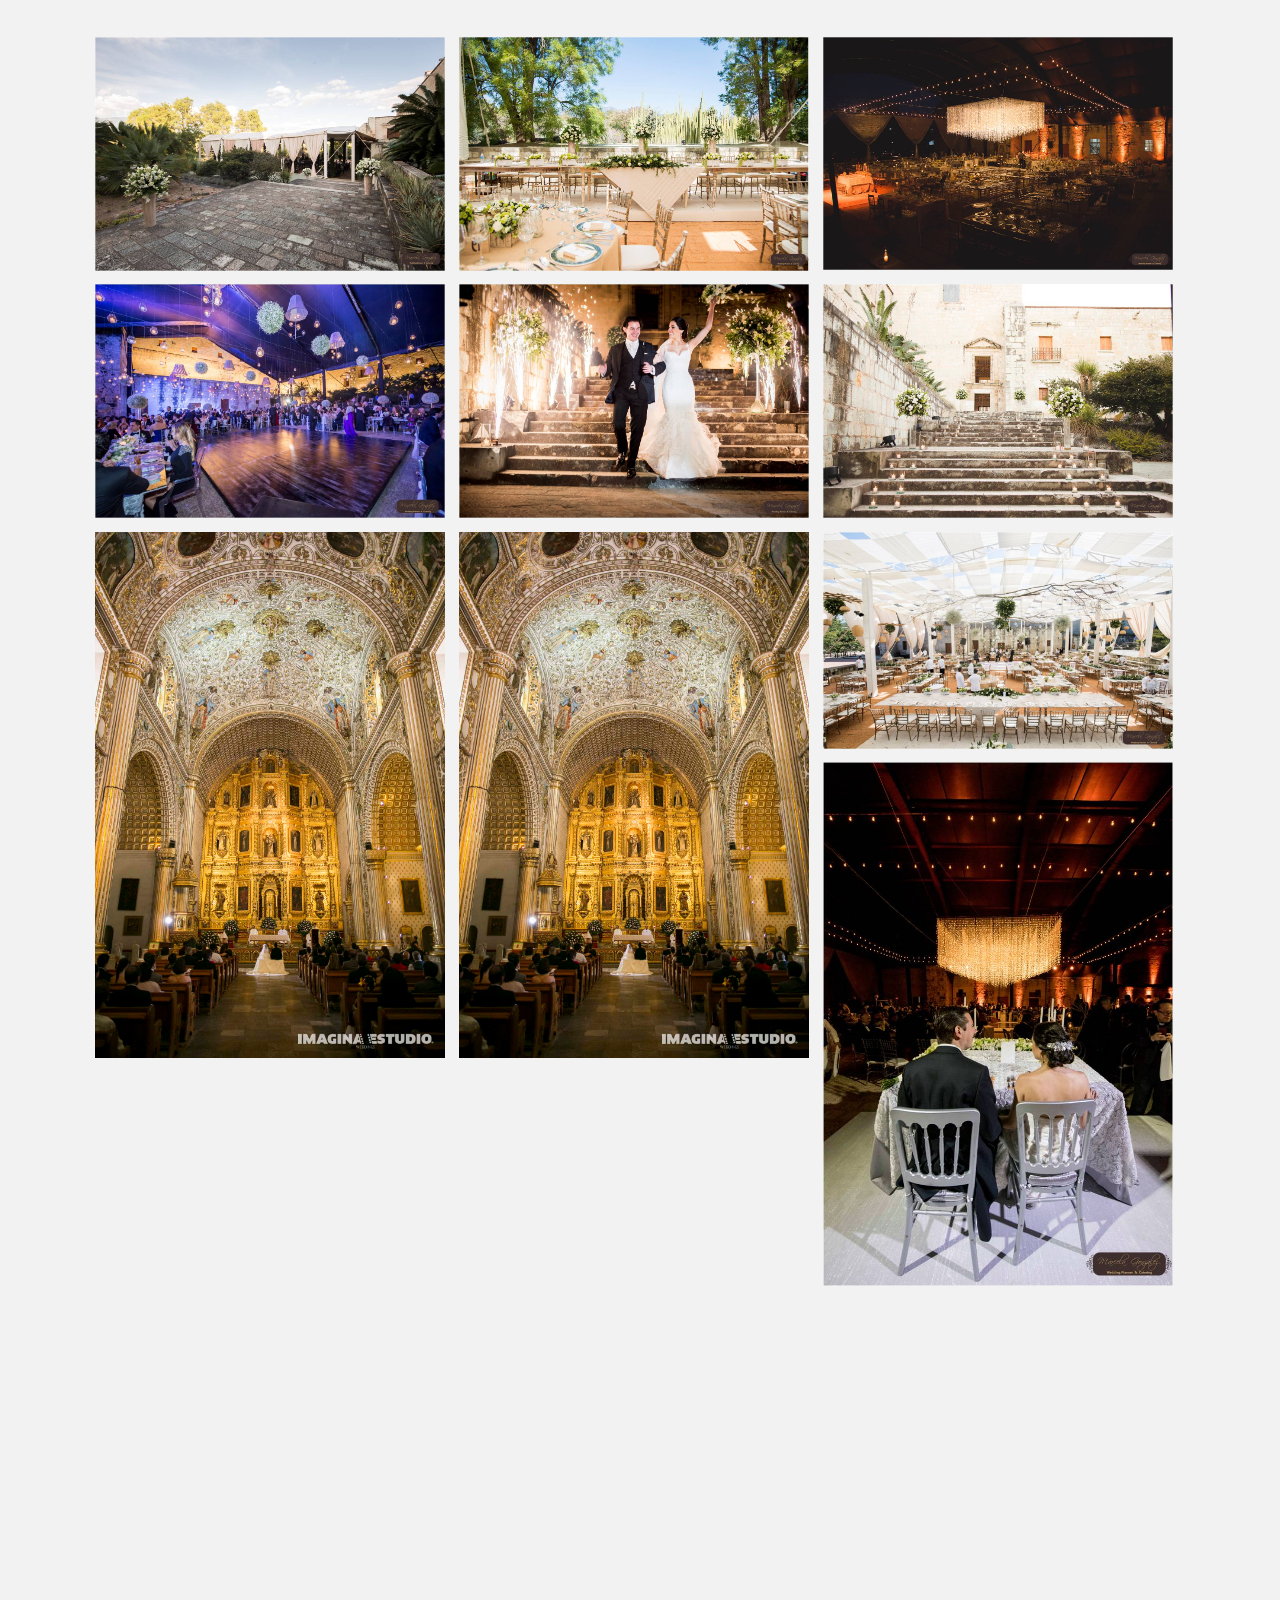
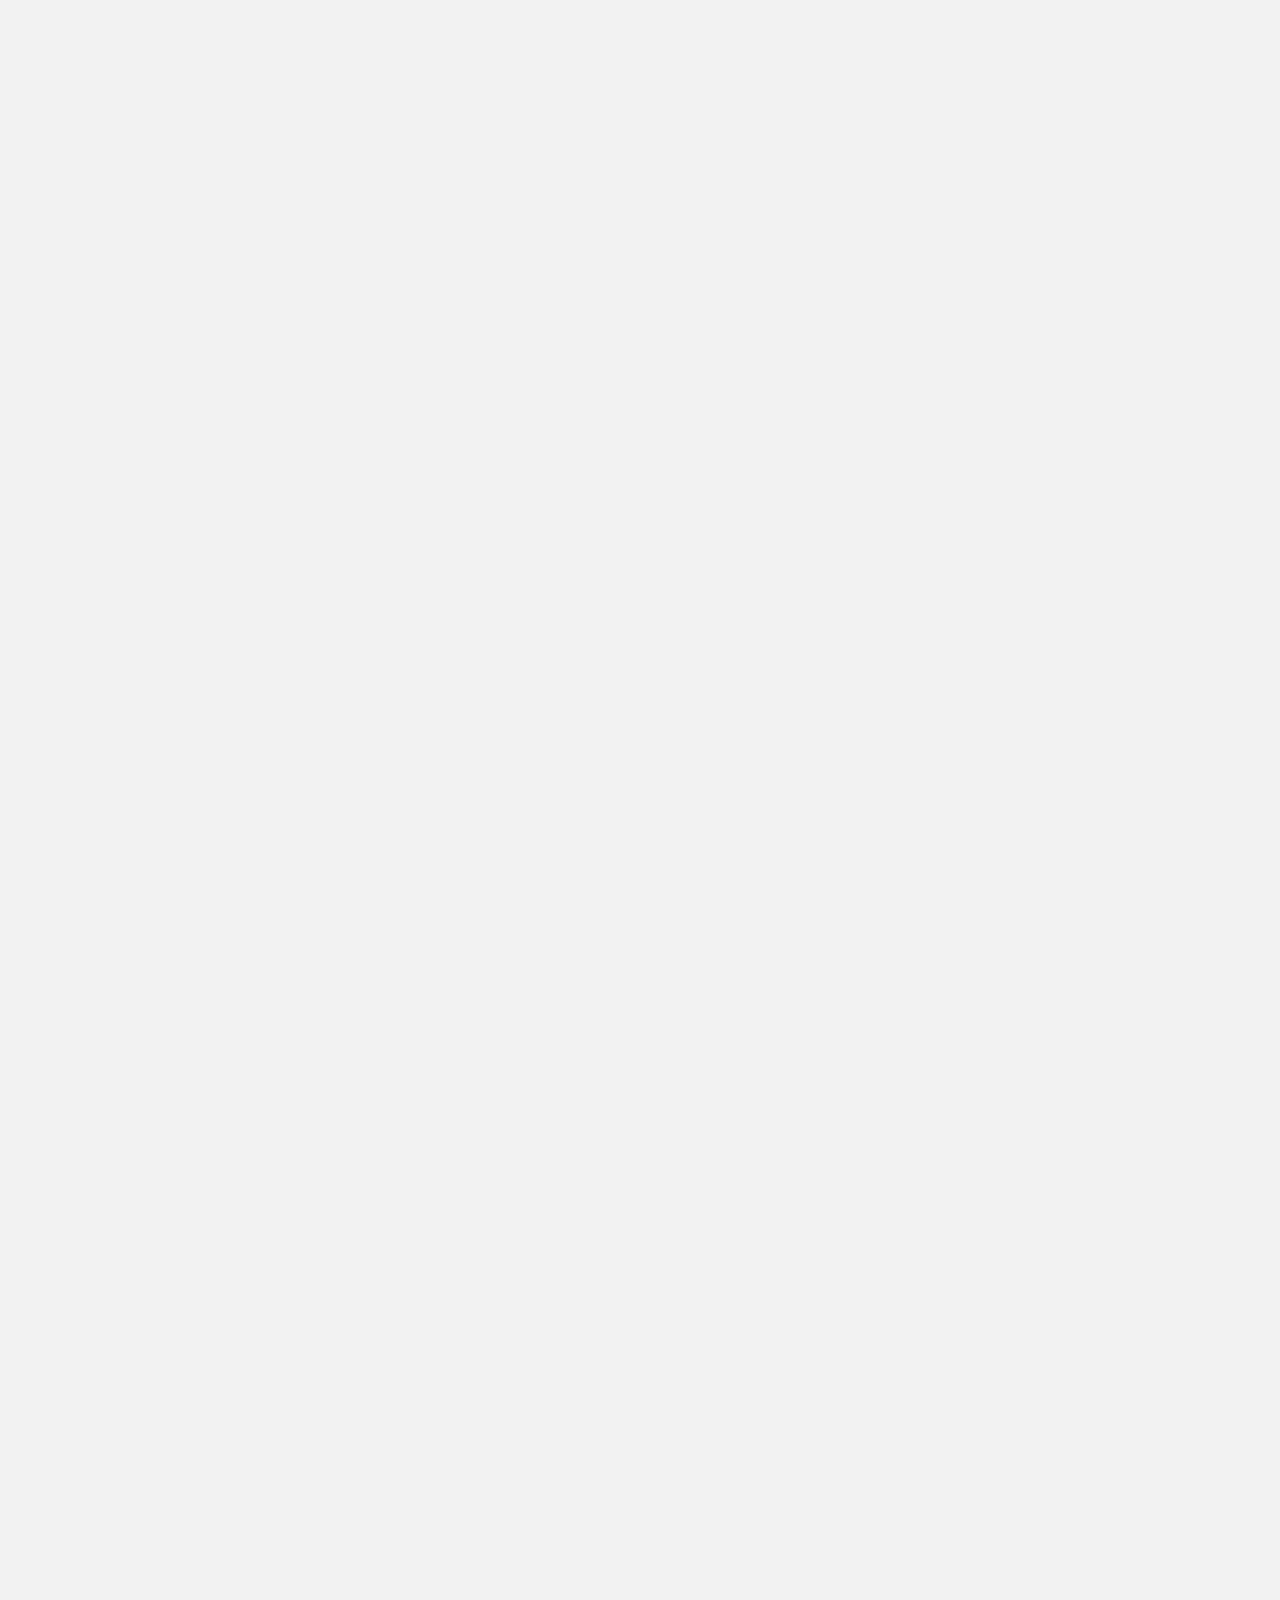
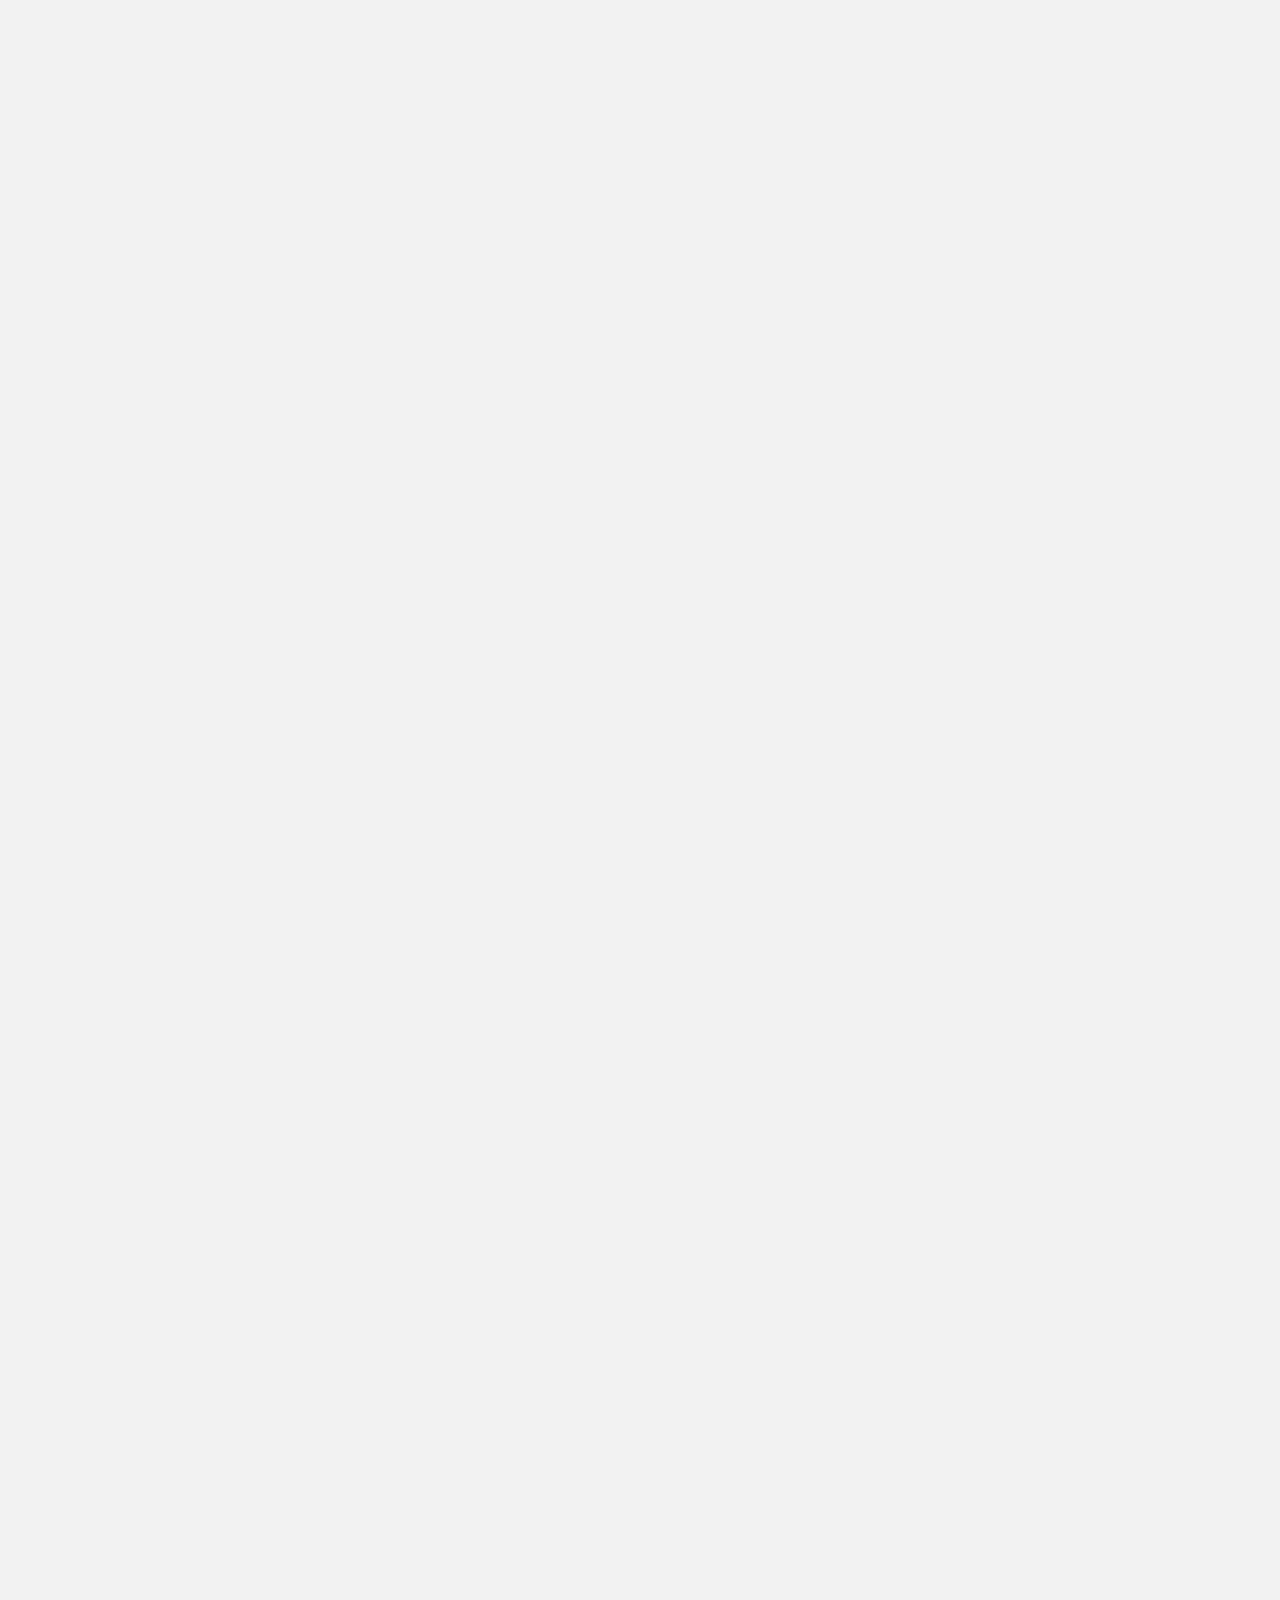
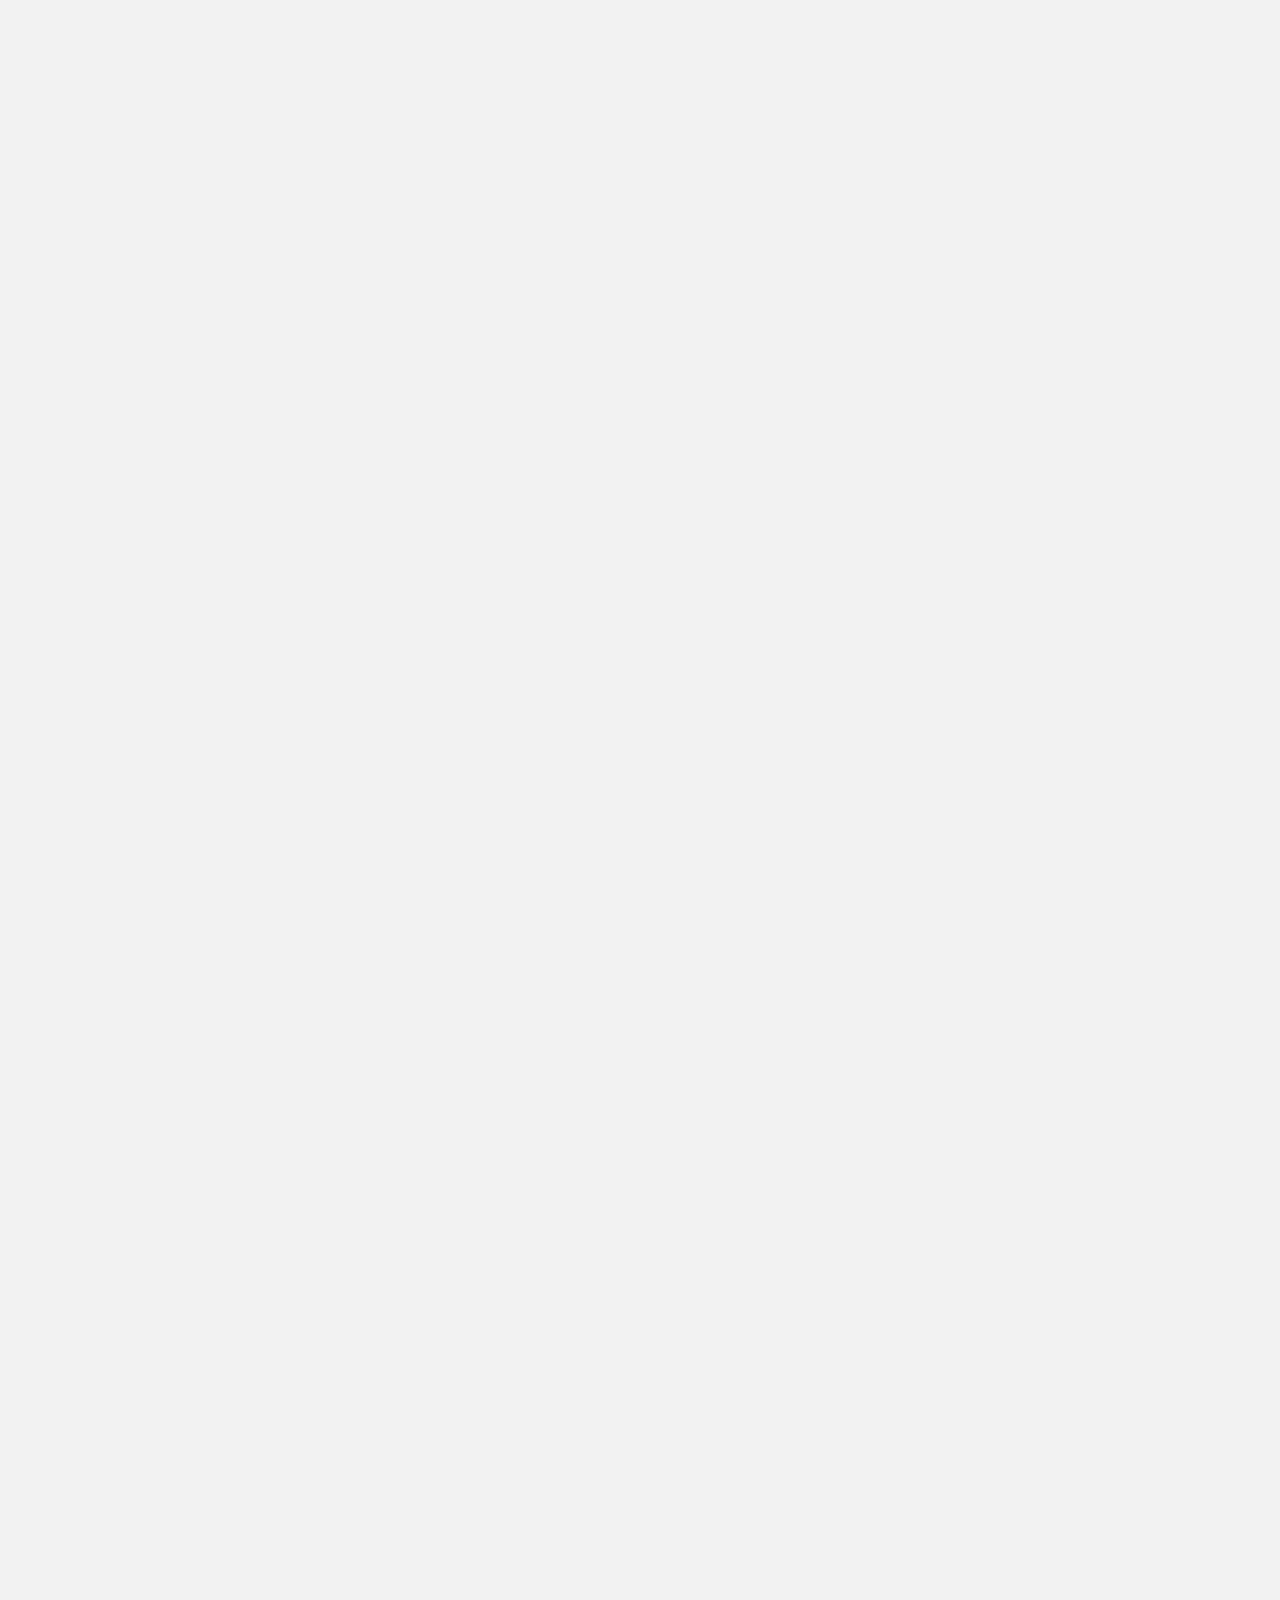
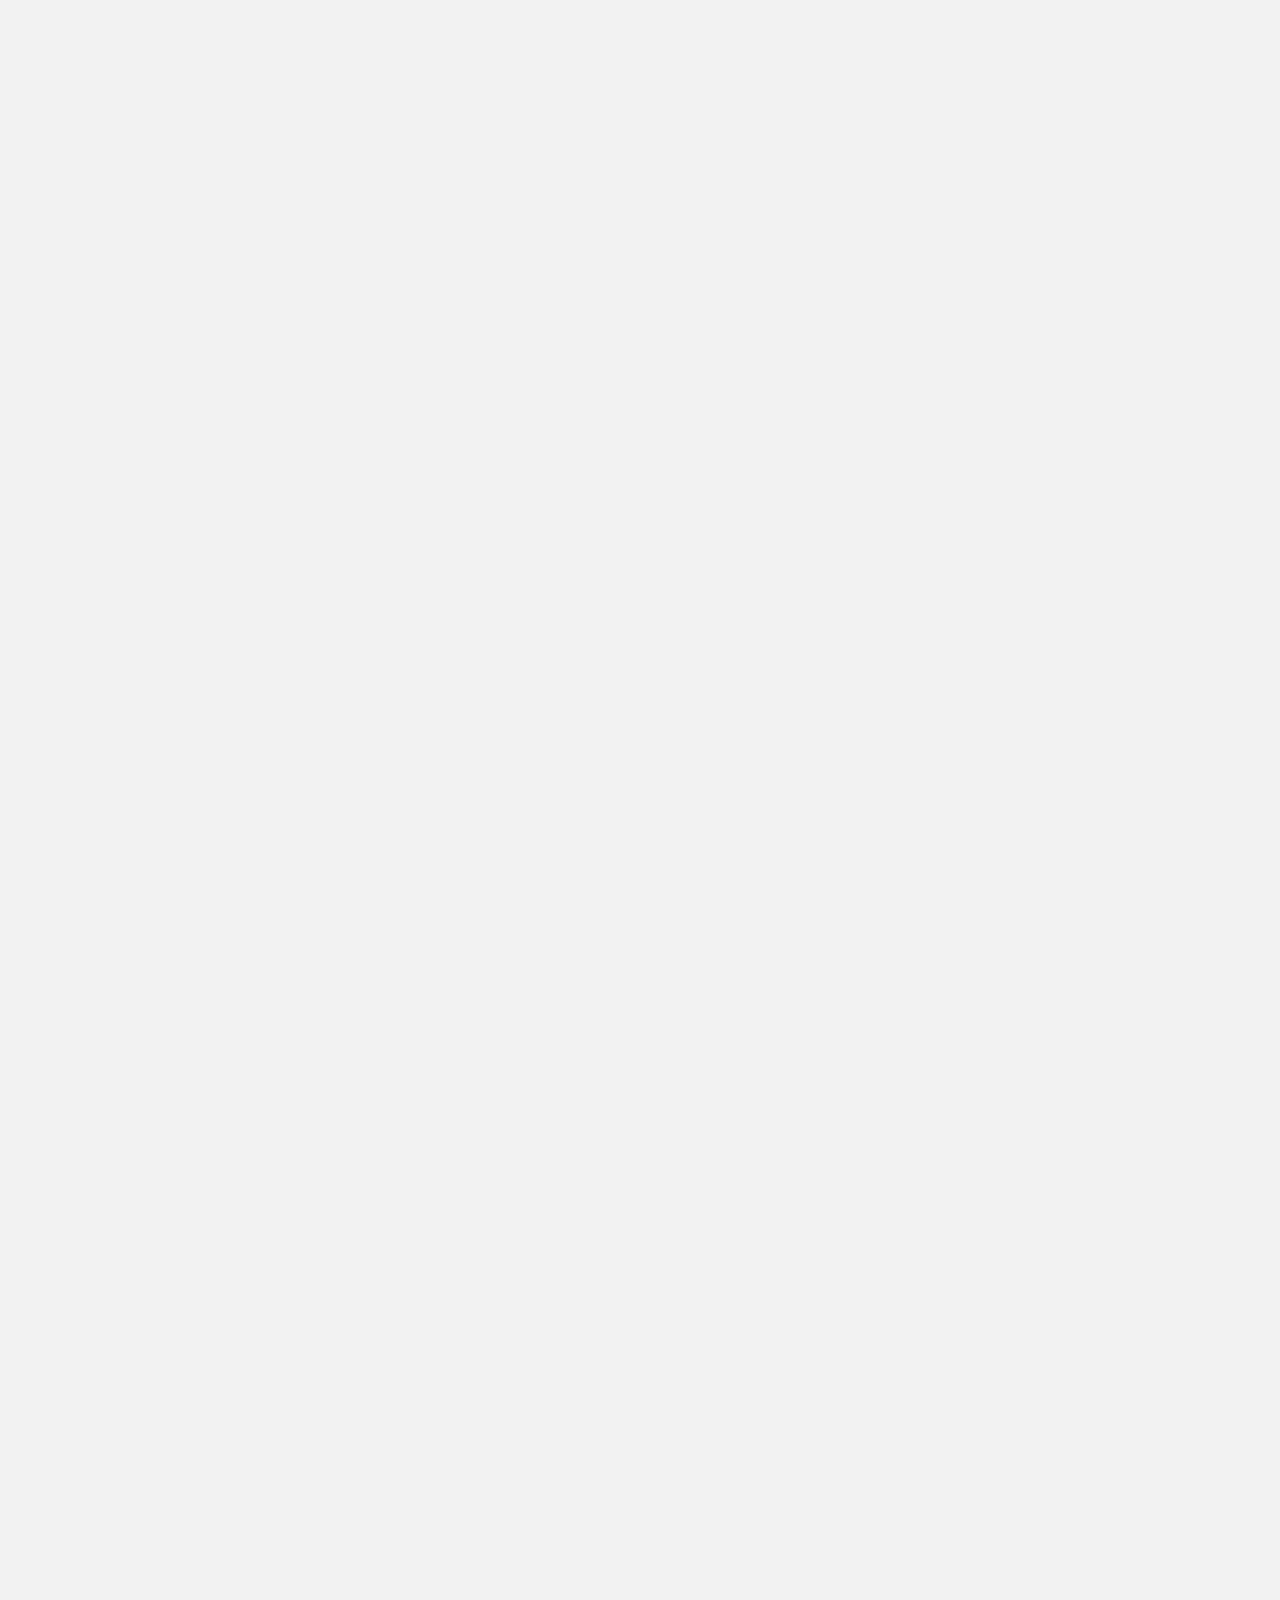
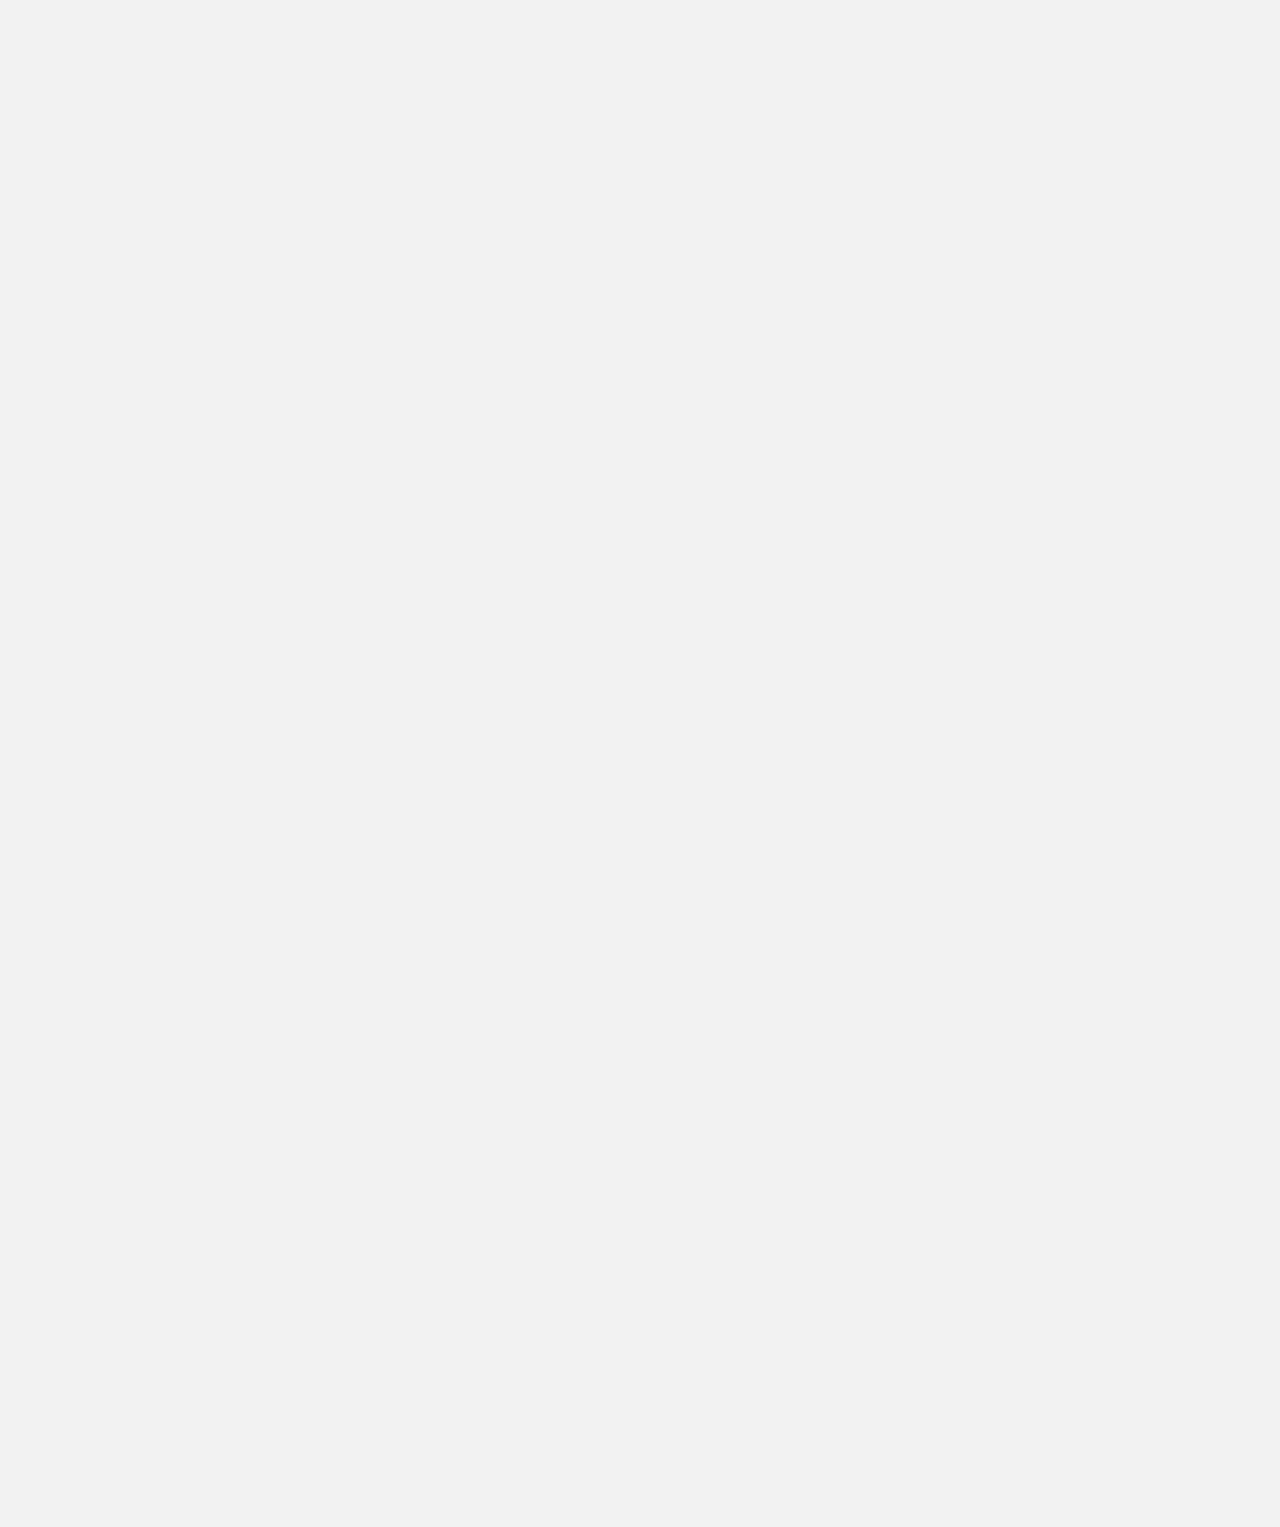
==== images.html @ 1de0db61 "newcommit" ====
<!DOCTYPE html>
<html lang="en" class="no-js">
	<head>
		<meta charset="UTF-8" />
		<meta http-equiv="X-UA-Compatible" content="IE=edge,chrome=1"> 
		<meta name="viewport" content="width=device-width, initial-scale=1.0"> 
		<title>Loading Effects for Grid Items | Demo 2</title>
		<meta name="description" content="Loading Effects for Grid Items with CSS Animations" />
		<meta name="keywords" content="css animation, loading effect, google plus, grid items, masonry" />
		<meta name="author" content="Codrops" />
		<link rel="shortcut icon" href="../favicon.ico"> 
		<link rel="stylesheet" type="text/css" href="css/default.css" />
		<link rel="stylesheet" type="text/css" href="css/component.css" />
		<script src="js/modernizr.custom.js"></script>
	</head>
	<body>
		<div class="container">
			<!-- Top Navigation -->			
			<ul class="grid effect-6" id="grid">
				<li><img src="images/places/1.jpg"></li>
				<li><img src="images/places/2.jpg"></li>
				<li><img src="images/places/3.jpg"></li>
				<li><img src="images/places/4.jpg"></li>
				<li><img src="images/places/5.jpg"></li>
				<li><img src="images/places/6.jpg"></li>
				<li><img src="images/places/7.jpg"></li>
				<li><img src="images/places/8.jpg"></li>
				<li><img src="images/places/9.jpg"></li>
				<li><img src="images/places/10.jpg"></li>
				<li><img src="images/places/11.jpg"></li>
				<li><img src="images/places/12.jpg"></li>
				<li><img src="images/places/13.jpg"></li>
				<li><img src="images/places/14.jpg"></li>
				<li><img src="images/places/12.jpg"></li>
				<li><img src="images/places/13.jpg"></li>
				<li><img src="images/places/10.jpg"></li>
				<li><img src="images/places/11.jpg"></li>
				<li><img src="images/places/2.jpg"></li>
				<li><img src="images/places/14.jpg"></li>
				<li><img src="images/places/1.jpg"></li>
				<li><img src="images/places/3.jpg"></li>
				<li><img src="images/places/4.jpg"></li>
				<li><img src="images/places/5.jpg"></li>
				<li><img src="images/places/6.jpg"></li>
				<li><img src="images/places/7.jpg"></li>
				<li><img src="images/places/8.jpg"></li>
				<li><img src="images/places/9.jpg"></li>
				<li><img src="images/places/12.jpg"></li>
				<li><img src="images/places/13.jpg"></li>
				<li><img src="images/places/10.jpg"></li>
				<li><img src="images/places/11.jpg"></li>
				<li><img src="images/places/2.jpg"></li>
				<li><img src="images/places/14.jpg"></li>
				<li><img src="images/places/1.jpg"></li>
				<li><img src="images/places/3.jpg"></li>
				<li><img src="images/places/4.jpg"></li>
				<li><img src="images/places/5.jpg"></li>
				<li><img src="images/places/6.jpg"></li>
				<li><a href="http://drbl.in/fLBG"><img src="images/places/7.jpg"></a></li>
				<li><a href="http://drbl.in/fPEY"><img src="images/places/8.jpg"></a></li>
				<li><a href="http://drbl.in/fWwG"><img src="images/places/9.jpg"></a></li>
				<li><a href="http://drbl.in/fQdt"><img src="images/places/12.jpg"></a></li>
				<li><a href="http://drbl.in/fHaa"><img src="images/places/13.jpg"></a></li>
				<li><a href="http://drbl.in/gXMo"><img src="images/places/10.jpg"></a></li>
				<li><a href="http://drbl.in/gXMn"><img src="images/places/11.jpg"></a></li>
				<li><a href="http://drbl.in/fzYo"><img src="images/places/2.jpg"></a></li>
				<li><a href="http://drbl.in/fARU"><img src="images/places/14.jpg"></a></li>
				<li><a href="http://drbl.in/fWMM"><img src="images/places/1.jpg"></a></li>
				<li><a href="http://drbl.in/fWPV"><img src="images/places/3.jpg"></a></li>
				<li><a href="http://drbl.in/fWMT"><img src="images/places/4.jpg"></a></li>
				<li><a href="http://drbl.in/fGhI"><img src="images/places/5.jpg"></a></li>
				<li><a href="http://drbl.in/fKCf"><img src="images/places/6.jpg"></a></li>
				<li><a href="http://drbl.in/fLBG"><img src="images/places/7.jpg"></a></li>
				<li><a href="http://drbl.in/fPEY"><img src="images/places/8.jpg"></a></li>
				<li><a href="http://drbl.in/fWwG"><img src="images/places/9.jpg"></a></li>
				<li><a href="http://drbl.in/fQdt"><img src="images/places/12.jpg"></a></li>
				<li><a href="http://drbl.in/fHaa"><img src="images/places/13.jpg"></a></li>
				<li><a href="http://drbl.in/gXMo"><img src="images/places/10.jpg"></a></li>
				<li><a href="http://drbl.in/gXMn"><img src="images/places/11.jpg"></a></li>
				<li><a href="http://drbl.in/fzYo"><img src="images/places/2.jpg"></a></li>
				<li><a href="http://drbl.in/fARU"><img src="images/places/14.jpg"></a></li>
				<li><a href="http://drbl.in/fWMM"><img src="images/places/1.jpg"></a></li>
				<li><a href="http://drbl.in/fWPV"><img src="images/places/3.jpg"></a></li>
				<li><a href="http://drbl.in/fWMT"><img src="images/places/4.jpg"></a></li>
				<li><a href="http://drbl.in/fGhI"><img src="images/places/5.jpg"></a></li>
				<li><a href="http://drbl.in/fKCf"><img src="images/places/6.jpg"></a></li>
				<li><a href="http://drbl.in/fLBG"><img src="images/places/7.jpg"></a></li>
				<li><a href="http://drbl.in/fPEY"><img src="images/places/8.jpg"></a></li>
				<li><a href="http://drbl.in/fWwG"><img src="images/places/9.jpg"></a></li>
				<li><a href="http://drbl.in/fQdt"><img src="images/places/12.jpg"></a></li>
				<li><a href="http://drbl.in/fHaa"><img src="images/places/13.jpg"></a></li>
				<li><a href="http://drbl.in/gXMo"><img src="images/places/10.jpg"></a></li>
				<li><a href="http://drbl.in/gXMn"><img src="images/places/11.jpg"></a></li>
				<li><a href="http://drbl.in/fzYo"><img src="images/places/2.jpg"></a></li>
				<li><a href="http://drbl.in/fARU"><img src="images/places/14.jpg"></a></li>
				<li><a href="http://drbl.in/fWMM"><img src="images/places/1.jpg"></a></li>
				<li><a href="http://drbl.in/fWPV"><img src="images/places/3.jpg"></a></li>
				<li><a href="http://drbl.in/fWMT"><img src="images/places/4.jpg"></a></li>
				<li><a href="http://drbl.in/fGhI"><img src="images/places/5.jpg"></a></li>
				<li><a href="http://drbl.in/fKCf"><img src="images/places/6.jpg"></a></li>
				<li><a href="http://drbl.in/fLBG"><img src="images/places/7.jpg"></a></li>
				<li><a href="http://drbl.in/fPEY"><img src="images/places/8.jpg"></a></li>
				<li><a href="http://drbl.in/fWwG"><img src="images/places/9.jpg"></a></li>
				<li><a href="http://drbl.in/fWPV"><img src="images/places/3.jpg"></a></li>
				<li><a href="http://drbl.in/fGhI"><img src="images/places/5.jpg"></a></li>
				<li><a href="http://drbl.in/fzYo"><img src="images/places/2.jpg"></a></li>
			</ul>
		</div>
		<script src="js/masonry.pkgd.min.js"></script>
		<script src="js/imagesloaded.js"></script>
		<script src="js/classie.js"></script>
		<script src="js/AnimOnScroll.js"></script>
		<script>
			new AnimOnScroll( document.getElementById( 'grid' ), {
				minDuration : 0.4,
				maxDuration : 0.7,
				viewportFactor : 0.2
			} );
		</script>
	</body>
</html>
---- css/default.css ----
/* General Demo Style */
@import url(http://fonts.googleapis.com/css?family=Lato:300,400,700);

@font-face {
	font-family: 'codropsicons';
	src:url('../fonts/codropsicons/codropsicons.eot');
	src:url('../fonts/codropsicons/codropsicons.eot?#iefix') format('embedded-opentype'),
		url('../fonts/codropsicons/codropsicons.woff') format('woff'),
		url('../fonts/codropsicons/codropsicons.ttf') format('truetype'),
		url('../fonts/codropsicons/codropsicons.svg#codropsicons') format('svg');
	font-weight: normal;
	font-style: normal;
}

*, *:after, *:before { -webkit-box-sizing: border-box; -moz-box-sizing: border-box; box-sizing: border-box; }
body, html { font-size: 100%; padding: 0; margin: 0;}

/* Clearfix hack by Nicolas Gallagher: http://nicolasgallagher.com/micro-clearfix-hack/ */
.clearfix:before, .clearfix:after { content: " "; display: table; }
.clearfix:after { clear: both; }

body {
	font-family: 'Lato', Calibri, Arial, sans-serif;
	color: #6b7381;
	background: #f2f2f2;
}

a {
	color: #aaa;
	text-decoration: none;
}

a:hover,
a:active {
	color: #333;
}

/* Header Style */
.container > header {
	margin: 0 auto;
	padding: 2em;
}

.container > header {
	text-align: center;
	background: rgba(0,0,0,0.01);
}

.container > header h1 {
	font-size: 2.625em;
	line-height: 1.3;
	margin: 0;
	font-weight: 300;
}

.container > header span {
	display: block;
	font-size: 60%;
	opacity: 0.8;
	padding: 0 0 0.6em 0.1em;
}

/* To Navigation Style */
.codrops-top {
	background: #fff;
	background: rgba(255, 255, 255, 0.8);
	text-transform: uppercase;
	width: 100%;
	font-size: 0.69em;
	line-height: 2.2;
}

.codrops-top a {
	padding: 0 1em;
	letter-spacing: 0.1em;
	color: #6b7381;
	display: inline-block;
}

.codrops-top a:hover {
	color: #424b5a;
	background: rgba(255,255,255,1);
}

.codrops-top span.right {
	float: right;
}

.codrops-top span.right a {
	float: left;
	display: block;
}

.codrops-icon:before {
	font-family: 'codropsicons';
	margin: 0 4px;
	speak: none;
	font-style: normal;
	font-weight: normal;
	font-variant: normal;
	text-transform: none;
	line-height: 1;
	-webkit-font-smoothing: antialiased;
}

.codrops-icon-drop:before {
	content: "\e001";
}

.codrops-icon-prev:before {
	content: "\e004";
}

/* Demo Buttons Style */
.codrops-demos {
	padding-top: 1em;
	font-size: 0.9em;
}

.codrops-demos a {
	display: inline-block;
	margin: 0.5em;
	padding: 0.7em 1.1em;
	border: 3px solid #6b7381;
	color: #6b7381;
	font-weight: 700;
}

.codrops-demos a:hover,
.codrops-demos a.current-demo,
.codrops-demos a.current-demo:hover {
	opacity: 0.6;
}

@media screen and (max-width: 25em) {

	.codrops-icon span {
		display: none;
	}

}
---- css/component.css ----
.grid {
	max-width: 69em;
	list-style: none;
	margin: 30px auto;
	padding: 0;
}

.grid li {
	display: block;
	float: left;
	padding: 7px;
	width: 33%;
	opacity: 0;
}

.grid li.shown,
.no-js .grid li,
.no-cssanimations .grid li {
	opacity: 1;
}

.grid li a,
.grid li img {
	outline: none;
	border: none;
	display: block;
	max-width: 100%;
}

/* Effect 1: opacity */
.grid.effect-1 li.animate {
	-webkit-animation: fadeIn 0.65s ease forwards;
	animation: fadeIn 0.65s ease forwards;
}

@-webkit-keyframes fadeIn {
	0% { }
	100% { opacity: 1; }
}

@keyframes fadeIn {
	0% { }
	100% { opacity: 1; }
}

/* Effect 2: Move Up */
.grid.effect-2 li.animate {
	-webkit-transform: translateY(200px);
	transform: translateY(200px);
	-webkit-animation: moveUp 0.65s ease forwards;
	animation: moveUp 0.65s ease forwards;
}

@-webkit-keyframes moveUp {
	0% { }
	100% { -webkit-transform: translateY(0); opacity: 1; }
}

@keyframes moveUp {
	0% { }
	100% { -webkit-transform: translateY(0); transform: translateY(0); opacity: 1; }
}

/* Effect 3: Scale up */
.grid.effect-3 li.animate {
	-webkit-transform: scale(0.6);
	transform: scale(0.6);
	-webkit-animation: scaleUp 0.65s ease-in-out forwards;
	animation: scaleUp 0.65s ease-in-out forwards;
}

@-webkit-keyframes scaleUp {
	0% { }
	100% { -webkit-transform: scale(1); opacity: 1; }
}

@keyframes scaleUp {
	0% { }
	100% { -webkit-transform: scale(1); transform: scale(1); opacity: 1; }
}

/* Effect 4: fall perspective */
.grid.effect-4 {
	-webkit-perspective: 1300px;
	perspective: 1300px;
}

.grid.effect-4 li.animate {
	-webkit-transform-style: preserve-3d;
	transform-style: preserve-3d;
	-webkit-transform: translateZ(400px) translateY(300px) rotateX(-90deg);
	transform: translateZ(400px) translateY(300px) rotateX(-90deg);
	-webkit-animation: fallPerspective .8s ease-in-out forwards;
	animation: fallPerspective .8s ease-in-out forwards;
}

@-webkit-keyframes fallPerspective {
	0% { }
	100% { -webkit-transform: translateZ(0px) translateY(0px) rotateX(0deg); opacity: 1; }
}

@keyframes fallPerspective {
	0% { }
	100% { -webkit-transform: translateZ(0px) translateY(0px) rotateX(0deg); transform: translateZ(0px) translateY(0px) rotateX(0deg); opacity: 1; }
}

/* Effect 5: fly (based on http://lab.hakim.se/scroll-effects/ by @hakimel) */
.grid.effect-5 {
	-webkit-perspective: 1300px;
	perspective: 1300px;
}

.grid.effect-5 li.animate {
	-webkit-transform-style: preserve-3d;
	transform-style: preserve-3d;
	-webkit-transform-origin: 50% 50% -300px;
	transform-origin: 50% 50% -300px;
	-webkit-transform: rotateX(-180deg);
	transform: rotateX(-180deg);
	-webkit-animation: fly .8s ease-in-out forwards;
	animation: fly .8s ease-in-out forwards;
}

@-webkit-keyframes fly {
	0% { }
	100% { -webkit-transform: rotateX(0deg); opacity: 1; }
}

@keyframes fly {
	0% { }
	100% { -webkit-transform: rotateX(0deg); transform: rotateX(0deg); opacity: 1; }
}

/* Effect 6: flip (based on http://lab.hakim.se/scroll-effects/ by @hakimel) */
.grid.effect-6 {
	-webkit-perspective: 1300px;
	perspective: 1300px;
}

.grid.effect-6 li.animate {
	-webkit-transform-style: preserve-3d;
	transform-style: preserve-3d;
	-webkit-transform-origin: 0% 0%;
	transform-origin: 0% 0%;
	-webkit-transform: rotateX(-80deg);
	transform: rotateX(-80deg);
	-webkit-animation: flip .8s ease-in-out forwards;
	animation: flip .8s ease-in-out forwards;
}

@-webkit-keyframes flip {
	0% { }
	100% { -webkit-transform: rotateX(0deg); opacity: 1; }
}

@keyframes flip {
	0% { }
	100% { -webkit-transform: rotateX(0deg); transform: rotateX(0deg); opacity: 1; }
}

/* Effect 7: helix (based on http://lab.hakim.se/scroll-effects/ by @hakimel) */
.grid.effect-7 {
	-webkit-perspective: 1300px;
	perspective: 1300px;
}

.grid.effect-7 li.animate {
	-webkit-transform-style: preserve-3d;
	transform-style: preserve-3d;
	-webkit-transform: rotateY(-180deg);
	transform: rotateY(-180deg);
	-webkit-animation: helix .8s ease-in-out forwards;
	animation: helix .8s ease-in-out forwards;
}

@-webkit-keyframes helix {
	0% { }
	100% { -webkit-transform: rotateY(0deg); opacity: 1; }
}

@keyframes helix {
	0% { }
	100% { -webkit-transform: rotateY(0deg); transform: rotateY(0deg); opacity: 1; }
}

/* Effect 8:  */
.grid.effect-8 {
	-webkit-perspective: 1300px;
	perspective: 1300px;
}

.grid.effect-8 li.animate {
	-webkit-transform-style: preserve-3d;
	transform-style: preserve-3d;
	-webkit-transform: scale(0.4);
	transform: scale(0.4);
	-webkit-animation: popUp .8s ease-in forwards;
	animation: popUp .8s ease-in forwards;
}

@-webkit-keyframes popUp {
	0% { }
	70% { -webkit-transform: scale(1.1); opacity: .8; -webkit-animation-timing-function: ease-out; }
	100% { -webkit-transform: scale(1); opacity: 1; }
}

@keyframes popUp {
	0% { }
	70% { -webkit-transform: scale(1.1); transform: scale(1.1); opacity: .8; -webkit-animation-timing-function: ease-out; animation-timing-function: ease-out; }
	100% { -webkit-transform: scale(1); transform: scale(1); opacity: 1; }
}

@media screen and (max-width: 900px) {
	.grid li {
		width: 50%;
	}
}

@media screen and (max-width: 400px) {
	.grid li {
		width: 100%;
	}
}
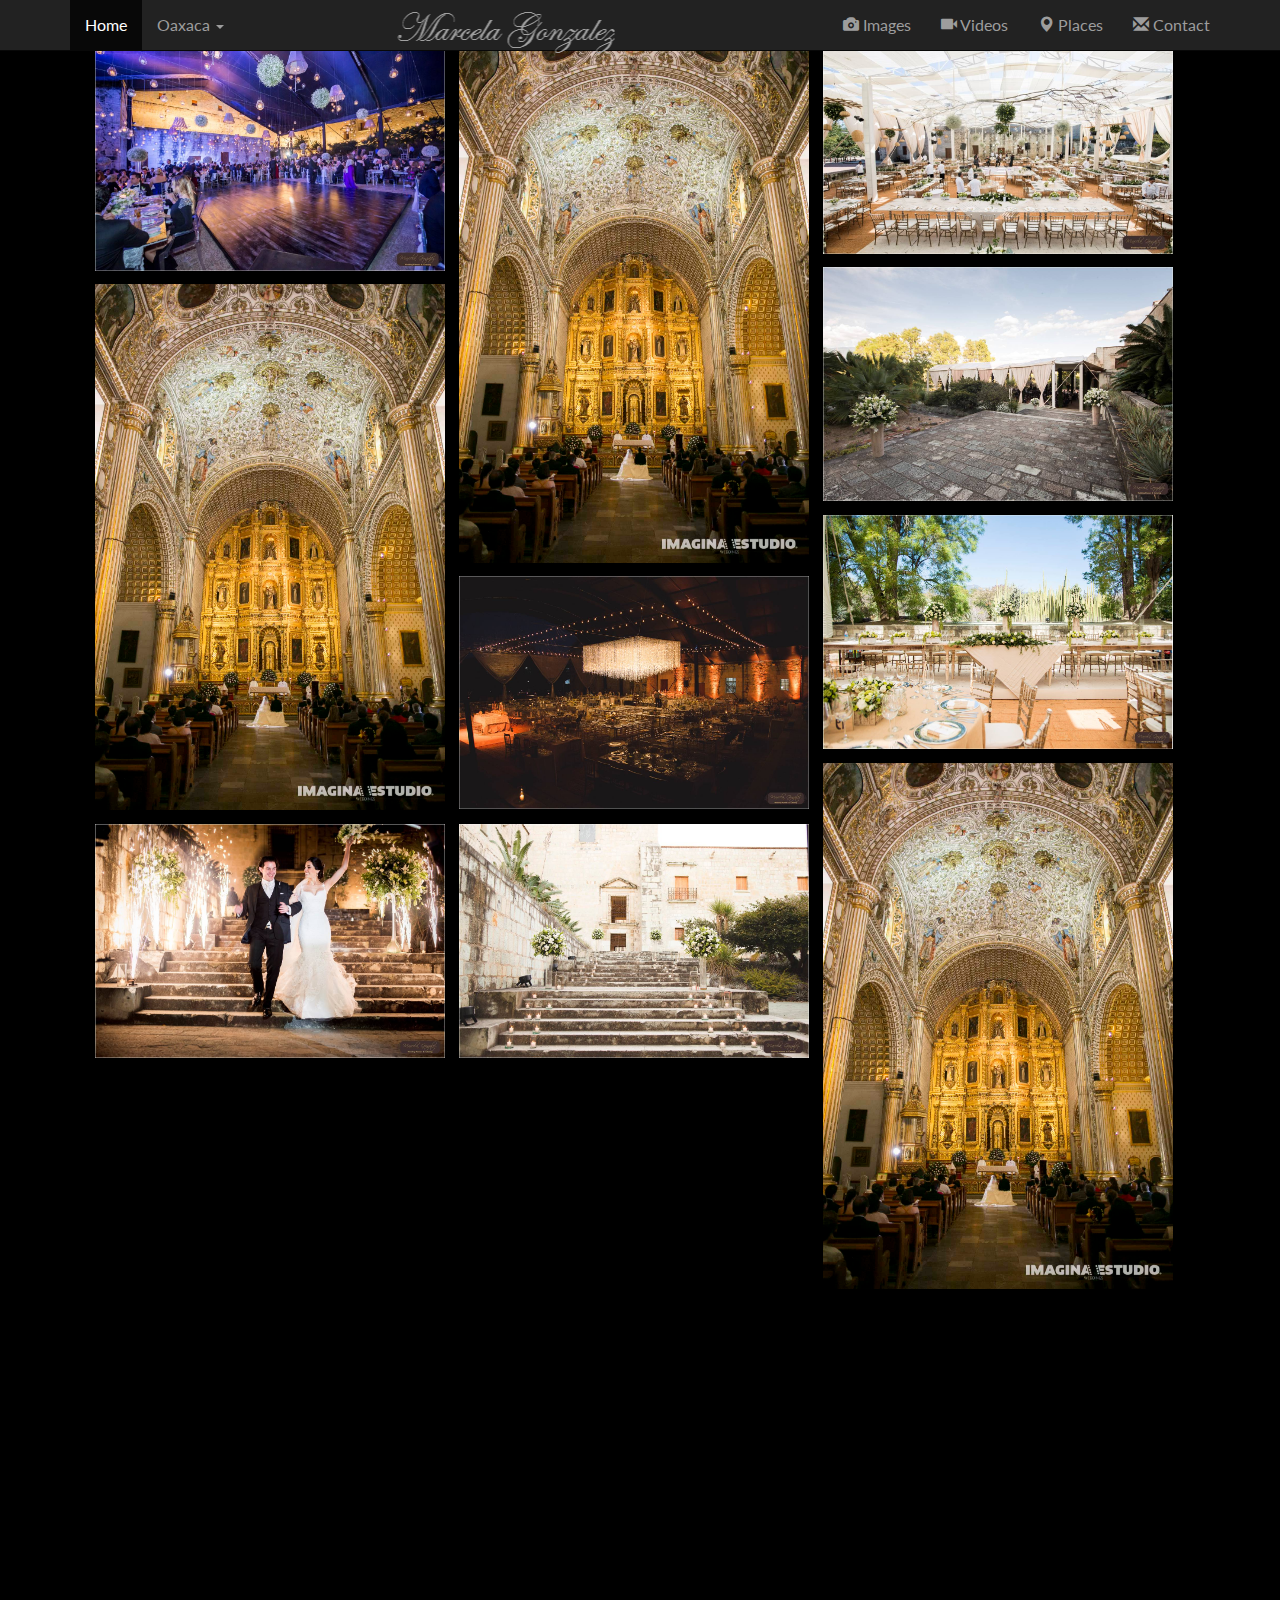
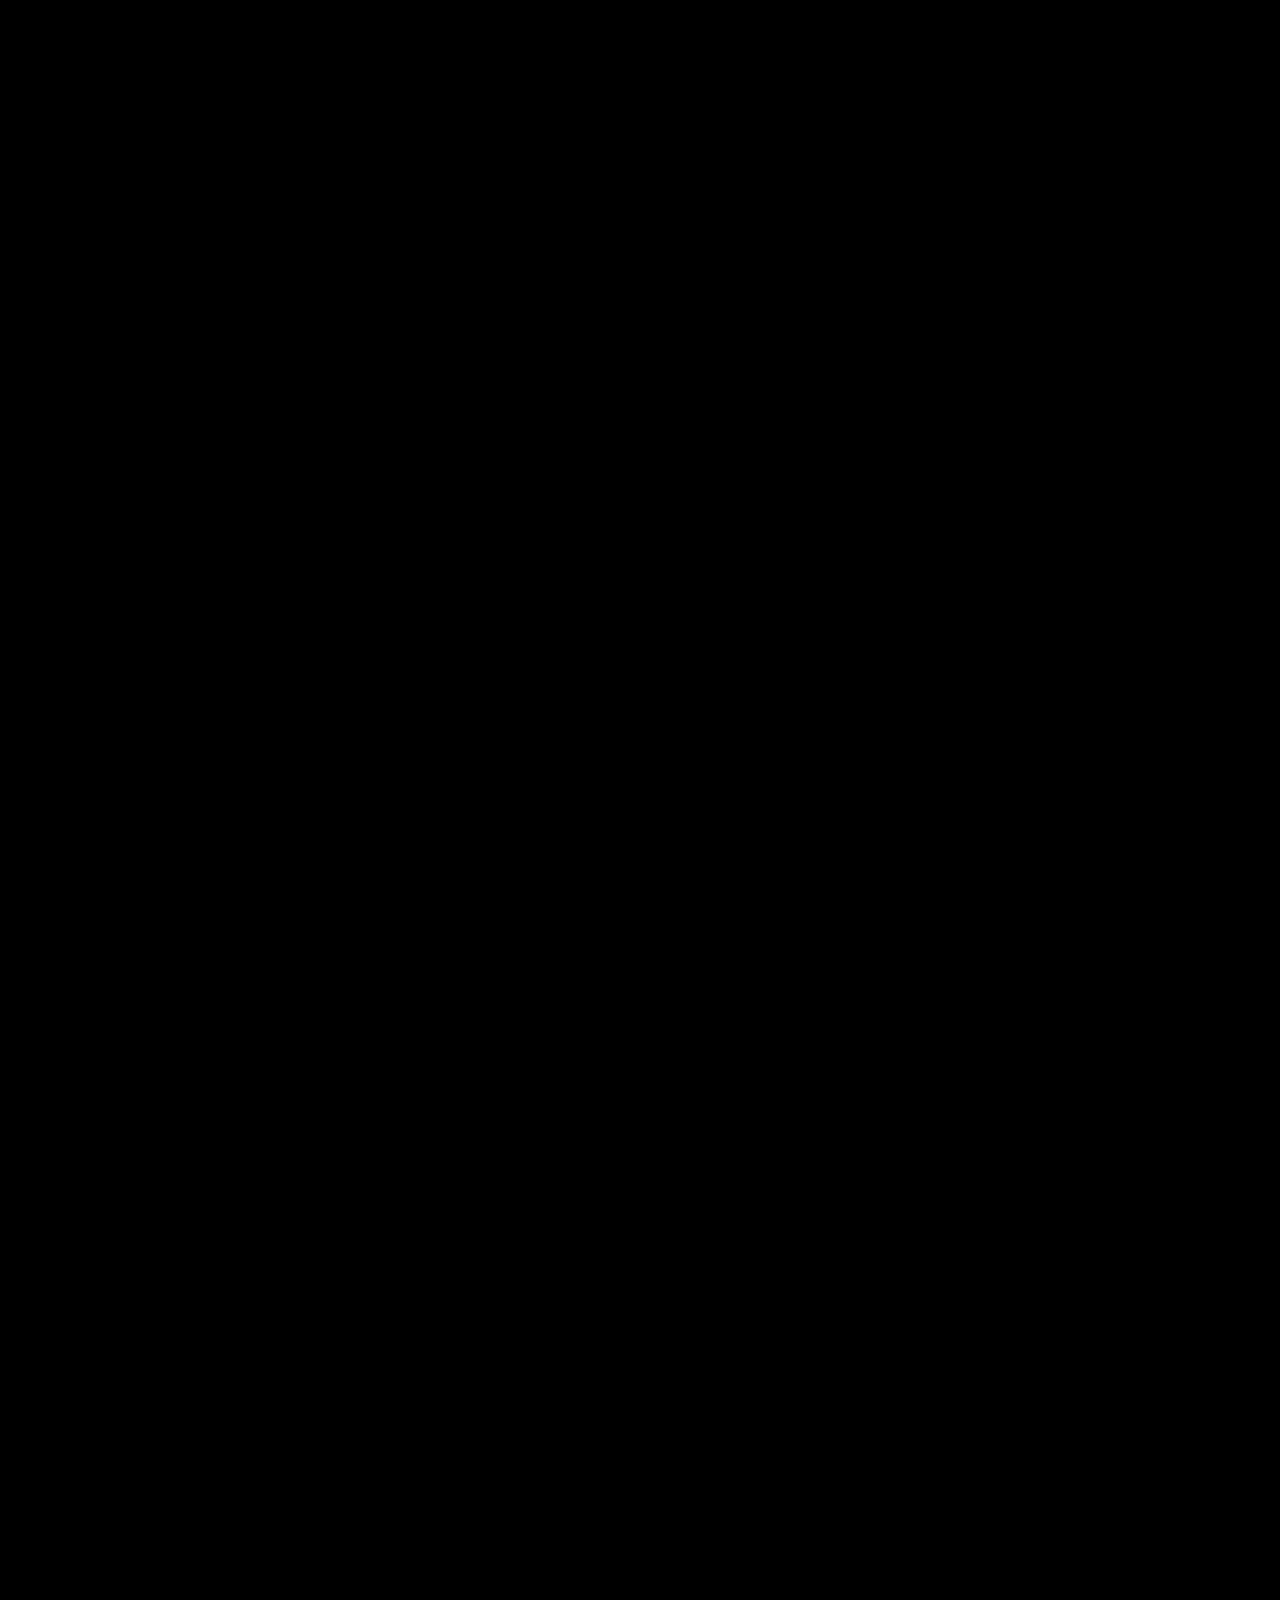
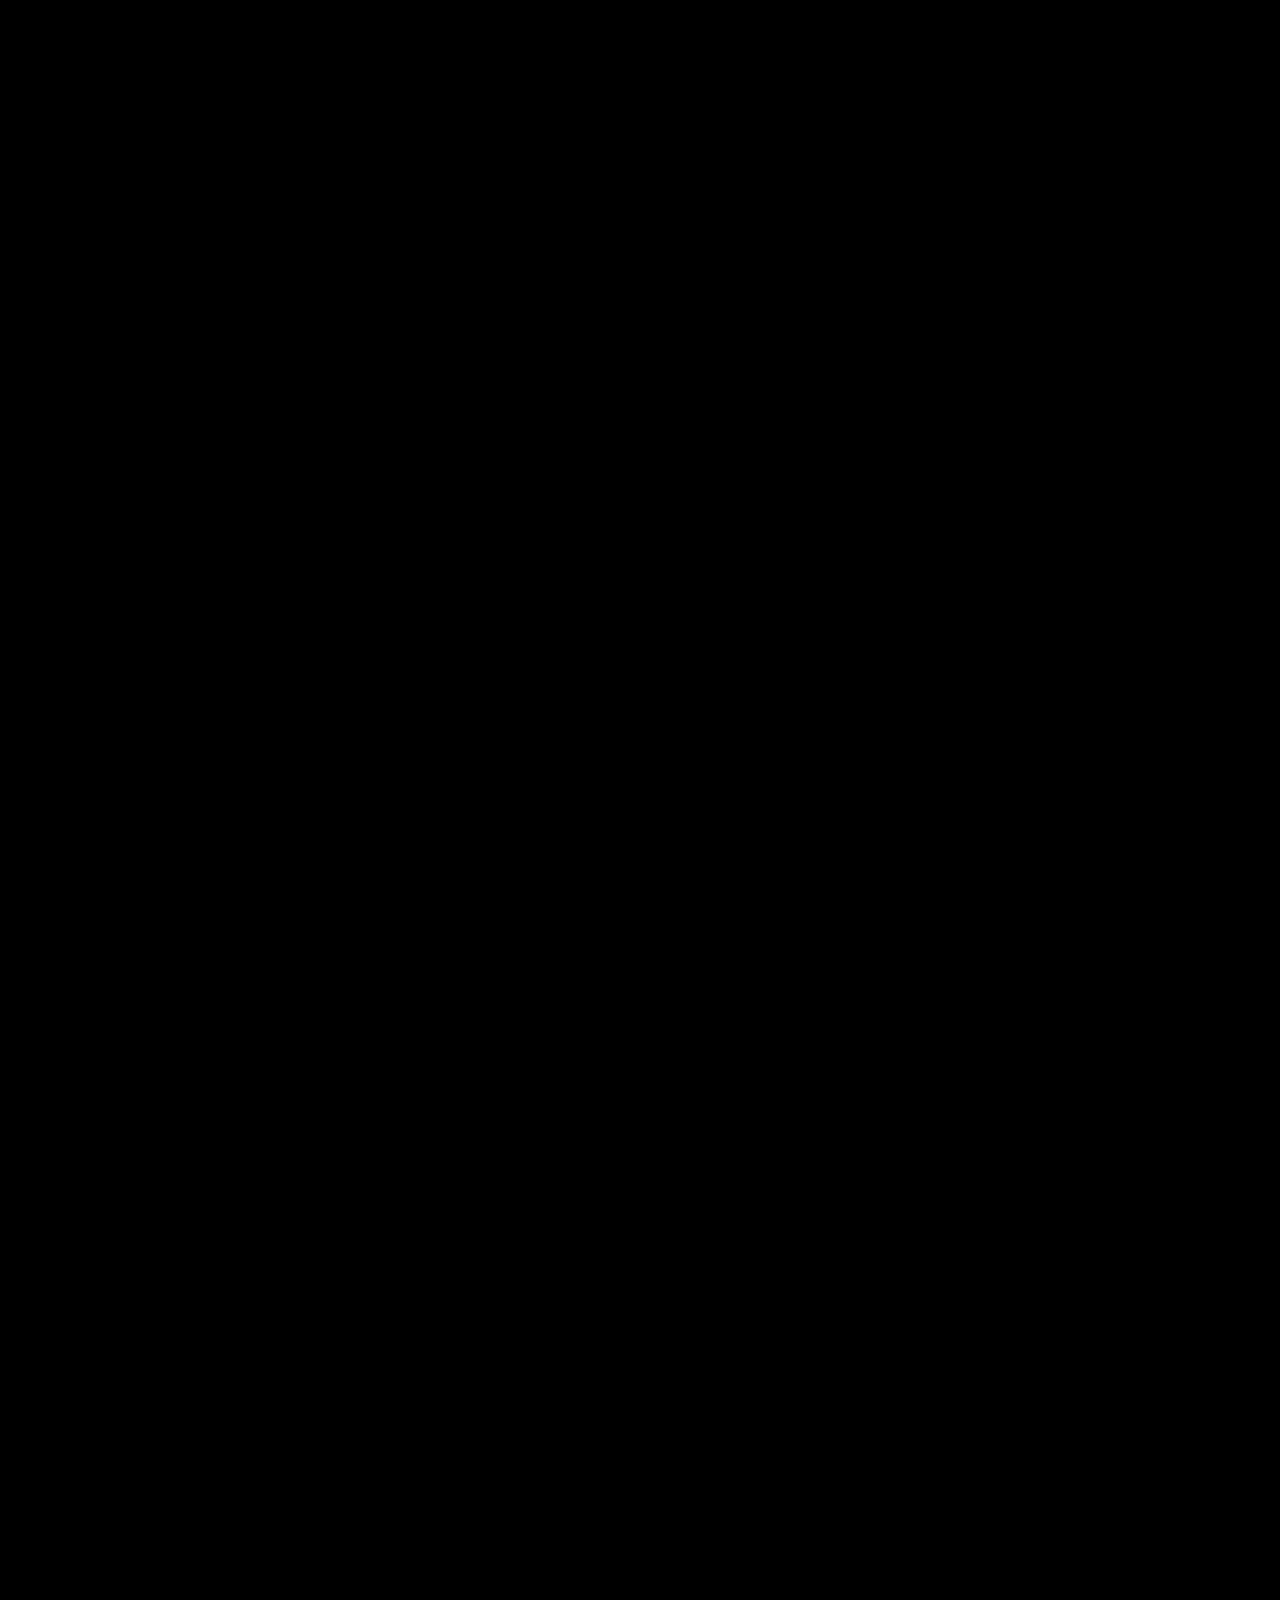
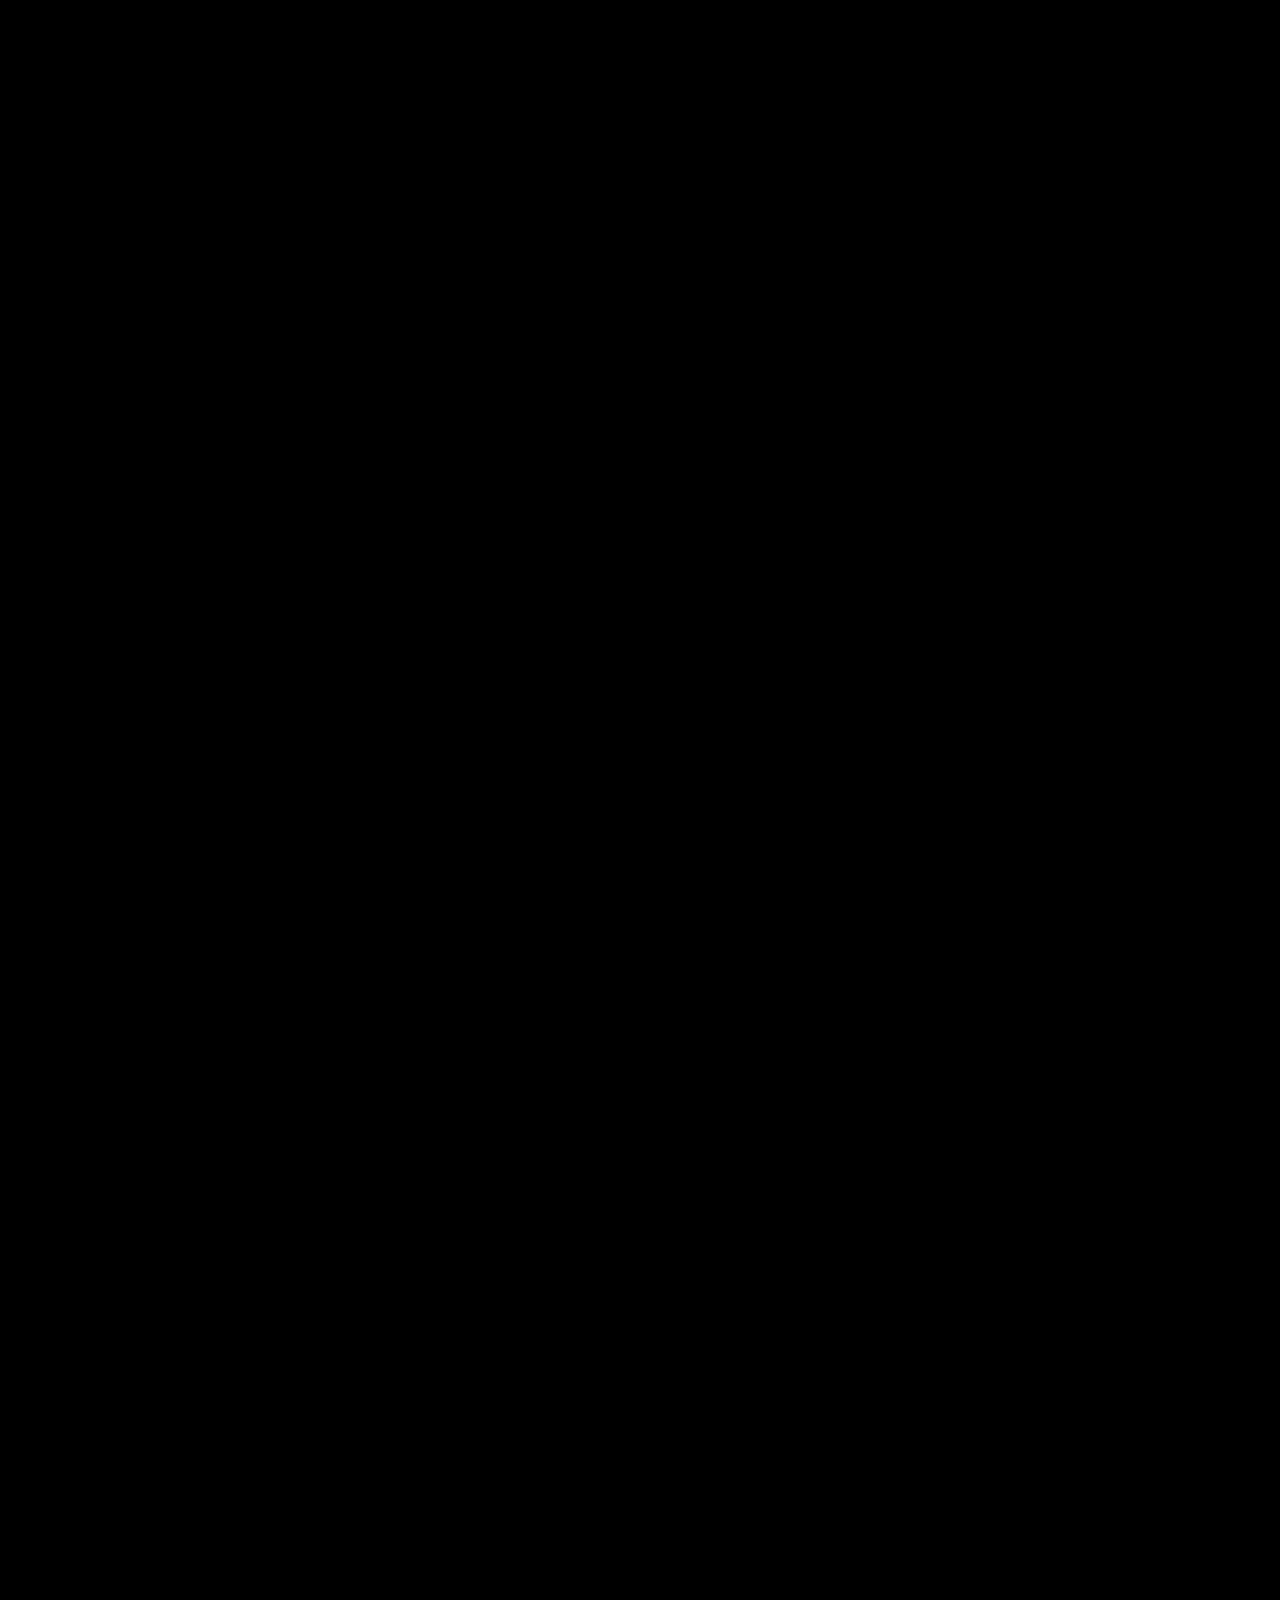
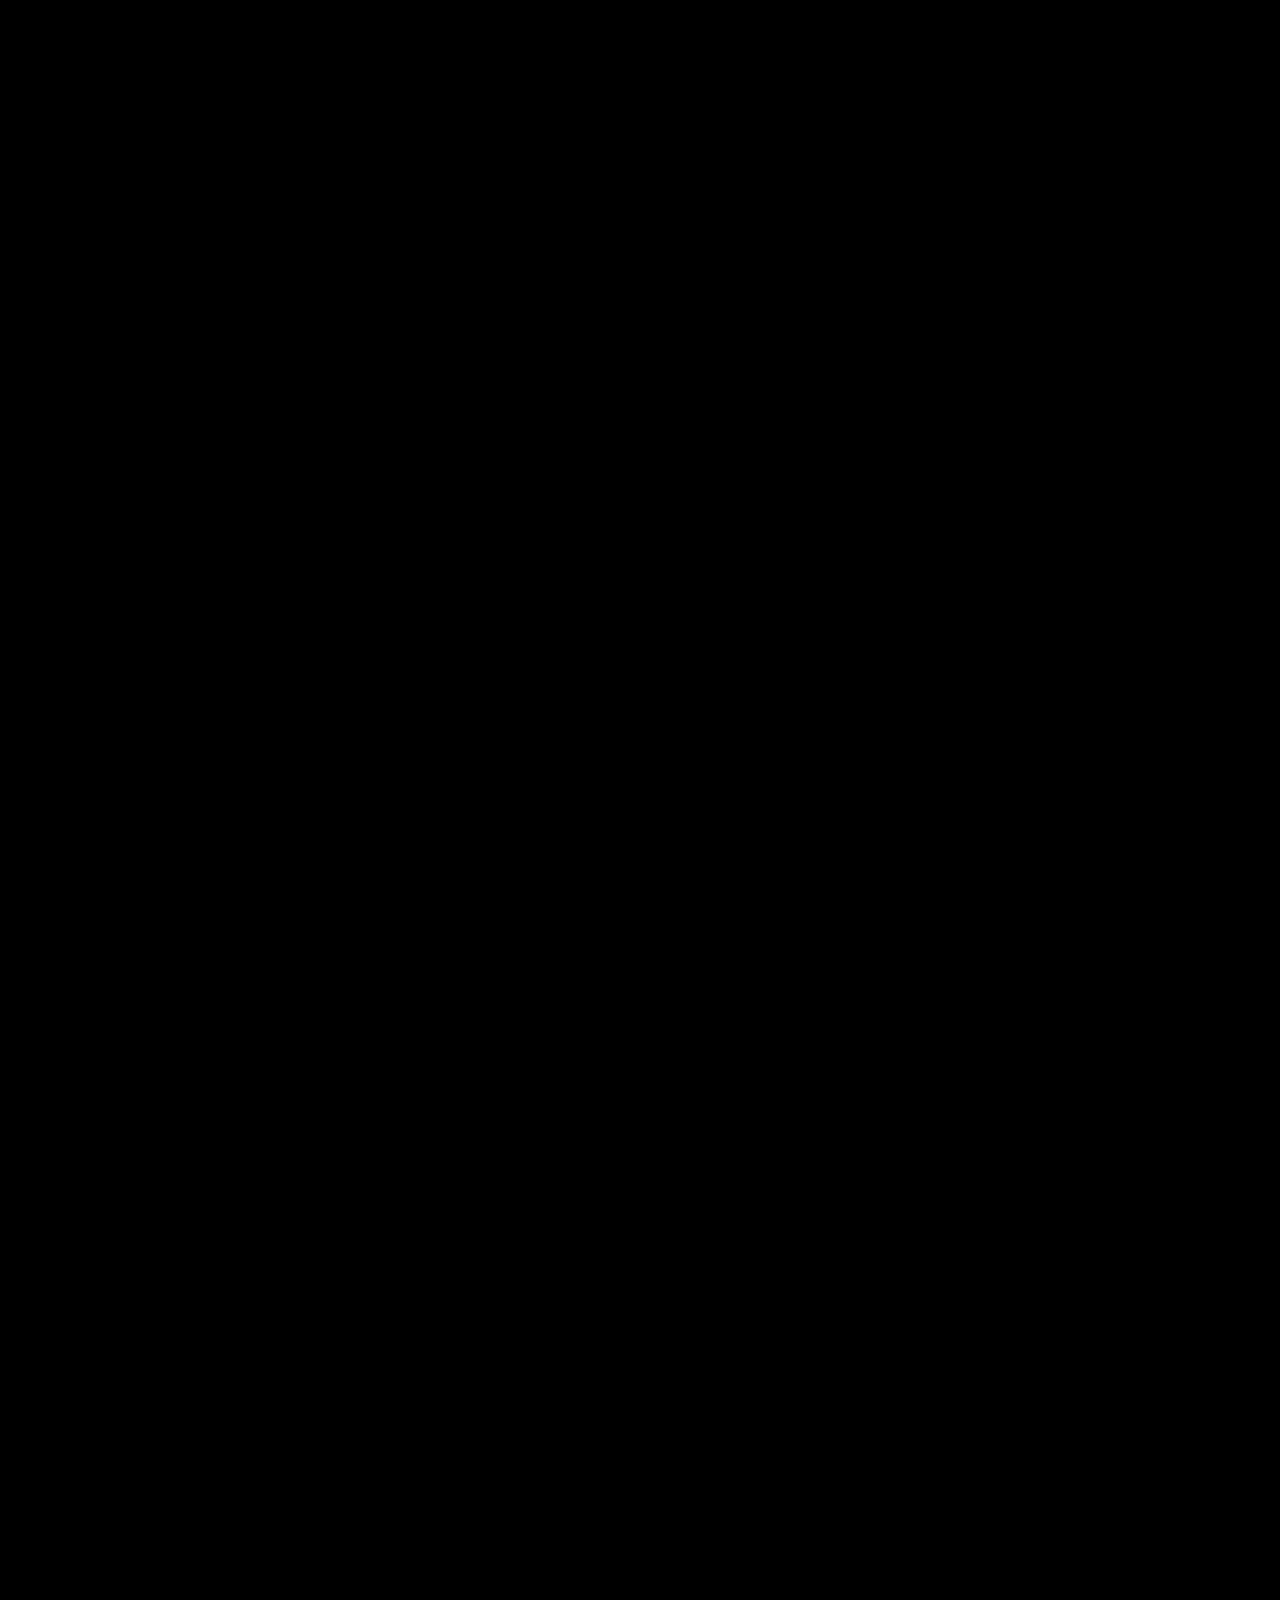
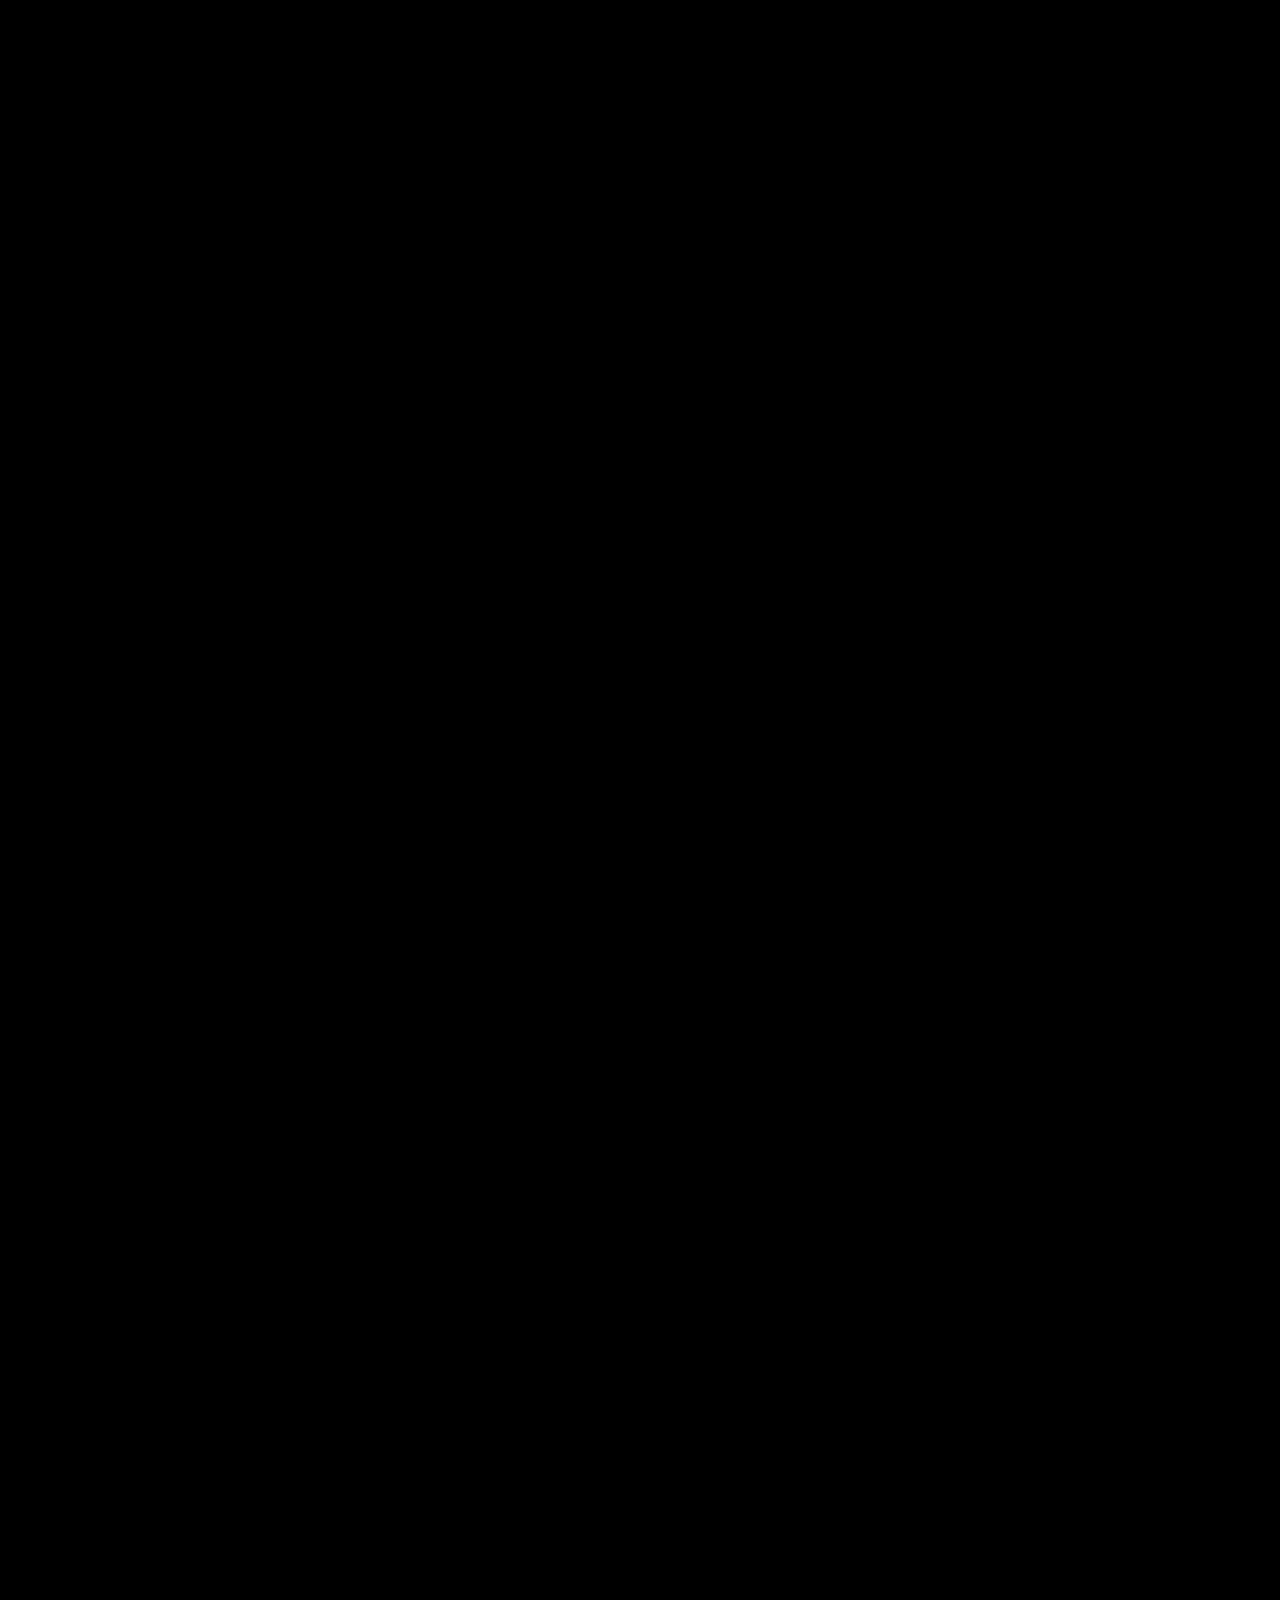
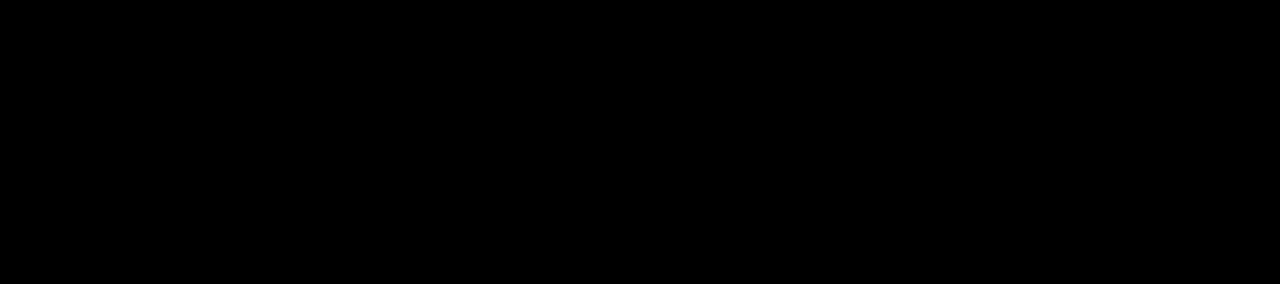
==== commit c772e9fe: "Version responsive" ====
--- a/images.html
+++ b/images.html
@@ -4,27 +4,75 @@
 		<meta charset="UTF-8" />
 		<meta http-equiv="X-UA-Compatible" content="IE=edge,chrome=1"> 
 		<meta name="viewport" content="width=device-width, initial-scale=1.0"> 
-		<title>Loading Effects for Grid Items | Demo 2</title>
-		<meta name="description" content="Loading Effects for Grid Items with CSS Animations" />
-		<meta name="keywords" content="css animation, loading effect, google plus, grid items, masonry" />
-		<meta name="author" content="Codrops" />
+		<!--Title-->
+		<title>Wedding Planner</title>
+		<!--Icon-->
 		<link rel="shortcut icon" href="../favicon.ico"> 
-		<link rel="stylesheet" type="text/css" href="css/default.css" />
+		<!--Fonts-->
+    	<link href='https://fonts.googleapis.com/css?family=Quicksand' rel='stylesheet' type='text/css'>
+    	<link href='https://fonts.googleapis.com/css?family=Alex+Brush' rel='stylesheet' type='text/css'>
+    	<link href='https://fonts.googleapis.com/css?family=Josefin+Sans' rel='stylesheet' type='text/css'>
+    	<!-- Custom styles for this template -->
+    	<link href="css/navbar-fixed-top.css" rel="stylesheet">
+    	<link href="css/animate.css" rel="stylesheet">
+    	<link rel="stylesheet" href="http://maxcdn.bootstrapcdn.com/bootstrap/3.3.6/css/bootstrap.min.css">
+    	<link rel="stylesheet" type="text/css" href="css/default.css" />
 		<link rel="stylesheet" type="text/css" href="css/component.css" />
+    	<!--<script type="text/javascript" src="js/carousel.js" ></script>-->
+    	<script type="text/javascript" src="js/alert.js" ></script>
+    	<script src="https://ajax.googleapis.com/ajax/libs/jquery/1.12.4/jquery.min.js"></script>
+    	<script src="http://maxcdn.bootstrapcdn.com/bootstrap/3.3.6/js/bootstrap.min.js"></script>
 		<script src="js/modernizr.custom.js"></script>
+		<style>
+			body {
+				background-color: black;
+			}
+		</style>
 	</head>
+
 	<body>
+	<!-- Fixed navbar -->
+    <nav class="navbar navbar-inverse navbar-fixed-top">
+      <div class="container">
+        <div id="navbar" class="navbar-collapse collapse">
+          <ul class="nav navbar-nav">
+            <li class="active"><a href="#">Home</a></li>
+            <li class="dropdown">
+              <a href="#" class="dropdown-toggle" data-toggle="dropdown" role="button" aria-haspopup="true" aria-expanded="false">Oaxaca <span class="caret"></span></a>
+              <ul class="dropdown-menu">
+                <li><a href="places.html">Places</a></li>
+                <li><a href="travel.html">Travel</a></li>
+                <li><a href="art.html">Art</a></li>
+                <li role="separator" class="divider"></li>
+                <li class="dropdown-header">Nav header</li>
+                <li><a href="#">Separated link</a></li>
+                <li><a href="#">One more separated link</a></li>
+              </ul>
+            </li>
+          		<a href="index.html"><img src="images/logo-main.png" class="animated fadeInDown delay navbar-brand2 img-responsive "></a>
+          </ul>
+          <ul class="nav navbar-nav navbar-right">
+          	<li><a href="images.html"><span class="glyphicon glyphicon-camera"></span> Images</a></li>
+            <li><a href="#about"><span class="glyphicon glyphicon-facetime-video"></span> Videos</a></li>
+            <li><a href="places.html"><span class="glyphicon glyphicon-map-marker"></span> Places</a></li>
+            <li><a href="#contact" data-toggle="modal" data-target="#myModal"><span class="glyphicon glyphicon-envelope"></span> Contact</a></li>
+          </ul>
+        </div><!--/.nav-collapse -->
+      </div>
+    </nav>
 		<div class="container">
 			<!-- Top Navigation -->			
 			<ul class="grid effect-6" id="grid">
+			<li><img src="images/places/6.jpg"></li>
+			<li><img src="images/places/8.jpg"></li>
+				<li><img src="images/places/7.jpg"></li>
 				<li><img src="images/places/1.jpg"></li>
+				<li><img src="images/places/8.jpg"></li>
 				<li><img src="images/places/2.jpg"></li>
 				<li><img src="images/places/3.jpg"></li>
+				<li><img src="images/places/8.jpg"></li>
 				<li><img src="images/places/4.jpg"></li>
 				<li><img src="images/places/5.jpg"></li>
-				<li><img src="images/places/6.jpg"></li>
-				<li><img src="images/places/7.jpg"></li>
-				<li><img src="images/places/8.jpg"></li>
 				<li><img src="images/places/9.jpg"></li>
 				<li><img src="images/places/10.jpg"></li>
 				<li><img src="images/places/11.jpg"></li>
--- a/css/navbar-fixed-top.css
+++ b/css/navbar-fixed-top.css
@@ -0,0 +1,315 @@
+ /*Banner*/
+#banner{
+	border-top-left-radius:10px;
+    border-top-right-radius:10px; 
+    -webkit-box-shadow: 0px 0px 10px 2px rgba(0,0,0,1);
+    -moz-box-shadow: 0px 0px 10px 2px rgba(0,0,0,1);
+    box-shadow: 0px 0px 10px 2px rgba(0,0,0,1);
+    background-image:linear-gradient(#333333, #000000);
+}
+#banner img{
+    display: none;
+}
+#banner img:nth-child(1){
+    display: block;
+}
+/*Containers*/
+.container2 {
+  margin-right: auto;
+  margin-left: auto;
+}
+.container3 {
+  margin-right: auto;
+  margin-left: auto;
+
+}
+.container4 {
+  margin-right: auto;
+  margin-left: auto;
+  width: 100%;
+  height: 400px;
+}
+.container5 {
+  margin-right: auto;
+  margin-left: auto;
+  width: 100%;
+  height: 250px;
+}
+/*Modal*/
+.modal-header {
+text-align: center;
+
+    padding:9px 15px;
+    border-bottom:1px solid #eee;
+    background-color: #31b0d5;
+    -webkit-border-top-left-radius: 5px;
+    -webkit-border-top-right-radius: 5px;
+    -moz-border-radius-topleft: 5px;
+    -moz-border-radius-topright: 5px;
+     border-top-left-radius: 5px;
+     border-top-right-radius: 5px;
+ }
+ .modal-body{
+ 	padding:9px 15px;
+    border-bottom:1px solid #eee;
+    background-color: #fff;
+    -webkit-border-top-left-radius: 5px;
+    -webkit-border-top-right-radius: 5px;
+    -moz-border-radius-topleft: 5px;
+    -moz-border-radius-topright: 5px;
+     border-top-left-radius: 5px;
+     border-top-right-radius: 5px;
+ }
+/*Efects*/
+
+
+/*travel1*/
+.travel-place{
+	width: 500px;
+	height: 600px;
+}
+.travel-head{
+	width: 500px;
+	height: 50px;
+	background-color: #ffaaaa;
+	text-align: center;
+	font-size: 40px;
+}
+.travel-body{
+	width: 500px;
+	height: 400px;
+}
+.travel-left{
+	width: 300px;
+	height: 400px;
+	float: left;
+}
+.travel-rigth{
+	width: 200px;
+	height: 400px;
+	float: right;
+}
+.travel-foot{
+	width: 500px;
+	height: 150px;
+	padding-top: 15px;
+	background-color: #ffaaaa;	
+	font-size: 15px;
+	text-align: center;
+}
+/*travel1*/
+/*travel2*/
+.travel-place2{
+	width: 400px;
+	height: 600px;
+}
+.travel-head2{
+	width: 400px;
+	height: 70px;
+	background-color: #ffaaaa;
+	text-align: center;
+	font-size: 20px;
+}
+.icon {
+    display: inline-block;
+    width: 1em;
+    height: 1em;
+    stroke-width: 0;
+    stroke: currentColor;
+    fill: currentColor;
+}
+.travel-body2{
+	width: 400px;
+	height: 200px;
+}
+.travel-foot2{
+	width: 400px;
+	height: 300px;
+	padding-top: 15px;
+	background-color: #ffaaaa;	
+	text-align: center;
+	font-size: 15px;
+}
+/*bbbfff*/
+@keyframes bounce {
+	0%, 20%, 60%, 100% {
+		-webkit-transform: translateY(0);
+		transform: translateY(0);
+	}
+
+	40% {
+		-webkit-transform: translateY(-20px);
+		transform: translateY(-20px);
+	}
+
+	80% {
+		-webkit-transform: translateY(-10px);
+		transform: translateY(-10px);
+	}
+}
+.modalfooter-custom{
+	padding: 15px;
+	text-align: center;
+	border-top: 1px solid #e5e5e5;
+}
+.img-media{
+	width: 10%;
+	height: 10%;
+}
+.delay-s1{
+	-webkit-animation-delay: 1s;
+	-moz-animation-delay: 1s;
+	animation-delay: 1s;
+}
+.delay-s2{
+	-webkit-animation-delay: 1s;
+	-moz-animation-delay: 1s;
+	animation-delay: 2s;	
+}
+.delay-s3{
+	-webkit-animation-delay: 1s;
+	-moz-animation-delay: 1s;
+	animation-delay: 3s;
+}
+.delay-s4{
+	-webkit-animation-delay: 1s;
+	-moz-animation-delay: 1s;
+	animation-delay: 4s;
+}
+.delay-s5{
+	-webkit-animation-delay: 1s;
+	-moz-animation-delay: 1s;
+	animation-delay: 5s;
+}
+#some-element {
+  display: none;
+}
+
+#some-div:hover #some-element {
+  display: block;
+}
+
+.item {
+  position: relative;
+  border: 1px solid #333;
+  overflow: hidden;
+  width: 100%;
+}
+
+.item img {
+  max-width: 100%; 
+  -moz-transition: all 0.3s;
+  -webkit-transition: all 0.3s;
+  transition: all 0.3s;
+}
+
+.item:hover img {
+  -moz-transform: scale(1.1);
+  -webkit-transform: scale(1.1);
+  transform: scale(1.1);
+}
+.alex{
+  font-family: 'Alex Brush', cursive;
+  text-align: center;
+}
+.quick{
+  font-family: 'Quicksand', sans-serif;
+}
+.josef{
+	font-family: 'Josefin Sans', sans-serif;
+}
+.big{
+	width: 100%;
+	height: 100px;
+}
+.divleft{
+	width: 50%;
+	height: 100%;
+	float: left;
+}
+.left{
+	float: left;
+}
+.divrigth{
+	width: 50%;
+	height: 100%;
+	float: right;
+}
+.rigth{
+	float: right;
+}
+.navbar-brand2 {
+  transform: translateX(-50%);
+  left: 40%;
+  margin-top: -1%;
+  position: absolute;
+}
+.delay{
+	-webkit-animation-delay: 1s;
+	-moz-animation-delay: 1s;
+	animation-delay: 1s;
+}
+.delay2{
+	-webkit-animation-delay: 100s;
+	-moz-animation-delay: 100s;
+	animation-delay: 1s;
+}
+
+.marco{
+    border: 10px solid #800000;
+    width: 100%;
+}
+.medio{
+	padding-left: 50%;
+}
+.opacity img
+{
+	opacity:0.3;
+}
+.opacity img:hover
+{
+	opacity:1;
+}
+.circle-hov{
+	display: inline-block;
+	text-align: center;
+}
+.circle{
+	width: 100%;
+	height: 100%;
+}
+.blur img
+{
+	filter: blur(5px);
+	-webkit-filter: blur(5px);
+	-moz-filter: blur(5px);
+	-o-filter: blur(5px);
+	-ms-filter: blur(5px);
+}
+.blur img:hover
+{
+	filter: blur(0);
+	-webkit-filter: blur(0);
+	-moz-filter: blur(0);
+	-o-filter: blur(0);
+	-ms-filter: blur(0);
+}
+.grayscale img
+{
+	filter: grayscale(1);
+	-webkit-filter: grayscale(1);
+	-moz-filter: grayscale(1);
+	-o-filter: grayscale(1);
+	-ms-filter: grayscale(1);
+}
+
+.grayscale img:hover
+{
+	animation: bounce 1s;
+	filter: grayscale(0);
+	-webkit-filter: grayscale(0);
+	-moz-filter: grayscale(0);
+	-o-filter: grayscale(0);
+	-ms-filter: grayscale(0);
+}
+ 